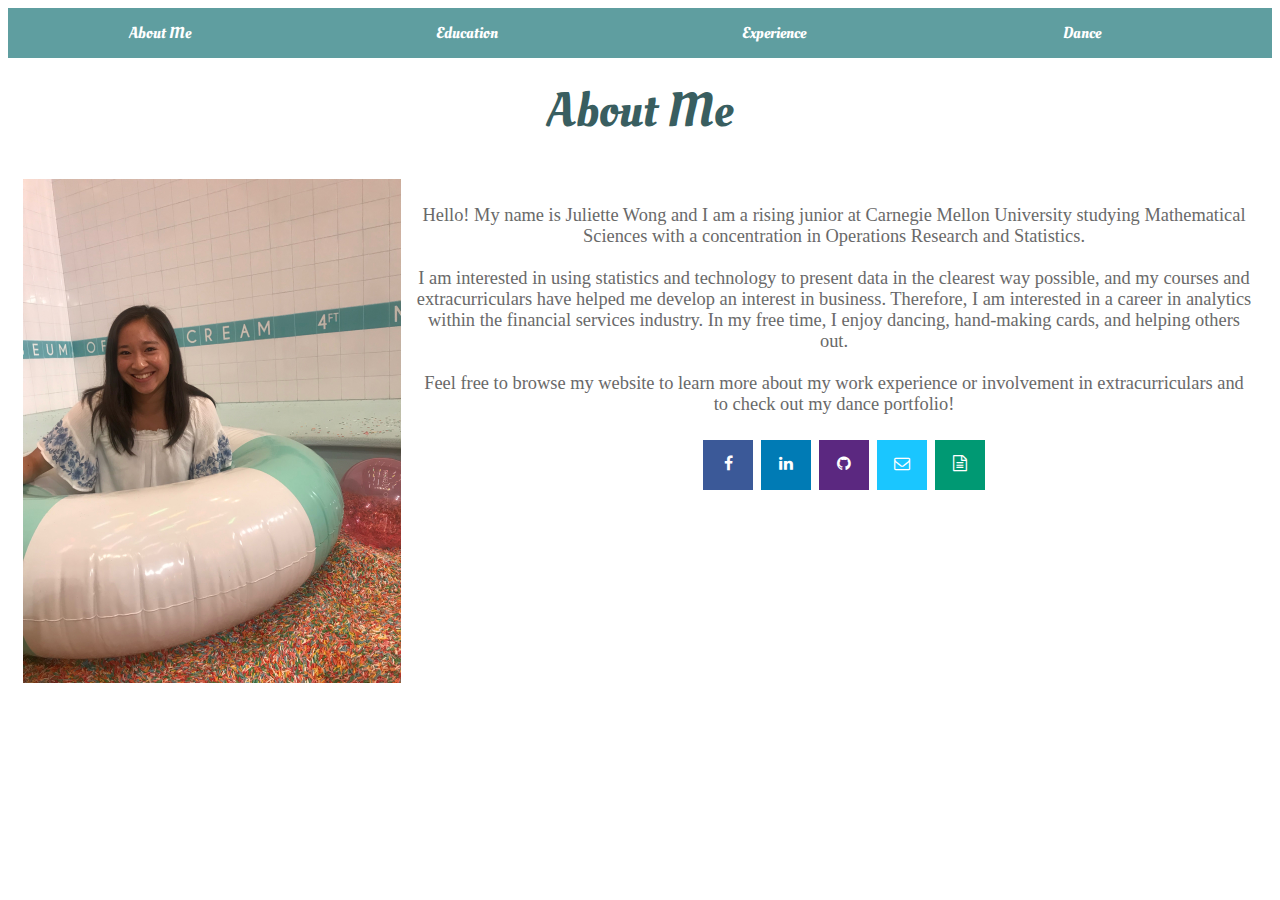
==== index.html @ 11a3e582 "Update" ====
<!DOCTYPE html>
<html>
<head>
	<meta charset="utf-8">
	<meta http-equiv="X-UA-Compatible" content="IE=edge">
	<title>Juliette Wong</title>
	<meta name="viewport" content="width-device-width, initial-scale=1">
	<link rel="stylesheet" type="text/css" href="style.css">
	<link rel="stylesheet" href="https://cdnjs.cloudflare.com/ajax/libs/font-awesome/4.7.0/css/font-awesome.min.css">
	<link rel="icon" href="Images/Icon.png">
	<link href="https://fonts.googleapis.com/css?family=Oleo+Script" rel="stylesheet">
	<script src="https://ajax.googleapis.com/ajax/libs/jquery/3.2.1/jquery.min.js"></script>
</head>

<body>

	<div class='nav-bar'>
		<a href="index.html" class=element> About Me </a> 
		<a href="education.html" class=element> Education </a>
		<a href="experience.html" class=element> Experience </a>
		<a href="dance.html" class=element> Dance </a>
	</div>

	<div class=o-header> About Me </div>

	<div class=about-image> <img src="Images/JulietteProfile.jpg" alt="Juliette" width="378" height="504">  </div>

	<div class=abt-image> <img src="Images/JulietteProfile.jpg" alt="Juliette" width="189" height="252">  </div>



	<div class=about-text> <br> Hello! My name is Juliette Wong and I am a rising junior at Carnegie Mellon University studying Mathematical Sciences with a concentration in Operations Research and Statistics. <br> <br>  I am interested in using statistics and technology to present data in the clearest way possible, and my courses and extracurriculars have helped me develop an interest in business. Therefore, I am interested in a career in analytics within the financial services industry.  In my free time, I enjoy dancing, hand-making cards, and helping others out. <br> <br> Feel free to browse my website to learn more about my work experience or involvement in extracurriculars and to check out my dance portfolio! <br> </div>



	<footer align="center">
		<a href="https://www.facebook.com/JulietteeWong" class="fa fa-facebook"></a>
		<a href="https://www.linkedin.com/in/juliettenwong/" class="fa fa-linkedin"></a>
		<a href="https://github.com/jujuwong21" class="fa fa-github"> </a>
		<a href="mailto:jnwong@andrew.cmu.edu" class="fa fa-envelope-o"> </a>
		<a href="Juliette-Resume-3.11.19.pdf" class="fa fa-file-text-o"> </a>
	</footer>
	

</body>


</html>
---- style.css ----
/* Nav Bar*/

.nav-bar{
	width: 100%;
	height: 50px;
	margin: 0;
	top: 0;
	background: CadetBlue;
	position: sticky;
	}

.nav-bar > .element{
	width: 24%;
	line-height: 50px;
	text-align: center;
	color: white;
	display: inline-block;
	margin: 0;
	font-family: 'Oleo Script', cursive;
	text-decoration: none;
}


.nav-bar > .element:hover{
  cursor: pointer;
  background: #395e60;
}


/* General */

.empty-box{
	background-color: white;
	color: white;
	padding: 20px;
}


.exp-header{
  color: white;
  font-family: Blagovest;
  font-size: 2em;
  font-style: bold;
  padding-left: 20px;
  text-align: left; 
}

.exp-sub{
  color: white;
  font-family: Blagovest;
  font-size: 1.5em;
  font-style: bold;
  padding-left: 20px;
  text-align: left;
}

.exp-words{
  background-color: white;
  color: DimGrey;
  font-family: Tahoma;
  padding-top: 35px;
  padding-right: 20px;
  padding-left: 20px;
  padding-bottom: 20px;
  text-align: left;
}

.exp-image{
  float: left;
  display: fixed;
  padding: 15px;
  width: "378";
  height: "504";
}

@media screen and (max-width: 800px) {
  .exp-image{
    float: none;
    display: none;
    padding: 0px;
    overflow: hidden;
  }
}

.o-header{
  background-color: white;
  color: #395e60;
  font-family: 'Oleo Script', cursive;
  font-size: 3em;
  font-style: bold;
  padding: 20px;
  text-align: center; 
}

.dance-header{
  background-color: white;
  color: #395e60;
  font-family: 'Oleo Script', cursive;
  font-size: 3em;
  font-style: bold;
  padding: 5px;
  padding-top: 15px;
  text-align: center; 
}

.dance-text{
  background-color: white;
  color: DimGrey;
  font-family: Tahoma;
  font-size: 1.15em;
  padding: 20px;
  text-align: center;
}


.ed-header{
  background-color: white;
  color: CadetBlue;
  font-family: Blagovest;
  font-size: 2em;
  font-style: bold;
  text-align: center; 
}

.ed-sub{
  background-color: white;
  color: DimGrey;
  font-family: Blagovest;
  font-size: 1.5em;
  font-style: bold;
  text-align: center;
}

/* About me section*/

.about-image{
  float: left;
  display: fixed;
  padding: 15px;
}

.about-text{
  background-color: white;
  color: DimGrey;
  font-family: Tahoma;
  font-size: 1.15em;
  padding: 20px;
  padding-left: 50px;
  text-align: center;
}

.abt-image{
  display: none;
}

@media screen and (max-width: 800px) {
  .about-image{
    display: none;
    margin-left: auto;
    margin-right: auto;
  }

  .abt-image{
    display: block;
    margin-left: auto;
    margin-right: auto;
    text-align: center;
  }

  .about-text{
    padding-left: 0px;
    font-size: 0.85em;
  }
}

/* Experience Expanding Section: copied from W3 Schools; */
.collapsible {
  background-color: #555;
  color: white;
  cursor: pointer;
  padding: 18px;
  width: 100%;
  border: none;
  text-align: left;
  outline: none;
  font-size: 15px;
}

.active, .collapsible:hover {
  background-color: #395e60;
}

.content {
  padding: 0 18px;
  max-height: 0;
  overflow: hidden;
  transition: max-height 0.2s ease-out;
  background-color: white;
}


/* Code taken from W3 Schools*/
/* Icons from fontawesome.com*/

.fa {
  padding: 15px;
  font-size: 30px;
  width: 50px;
  height: 50px;
  text-align: center;
  text-decoration: none;
  margin: 5px 2px;
  align-items: center;
  display: flex;
  flex-direction: row;
  justify-content: space-between;
}

.fa:hover {
    opacity: 0.7;
    cursor: pointer;
}

.fa-facebook {
  background: #3B5998;
  color: white;
}

.fa-linkedin {
  background: #007bb5;
  color: white;
}

.fa-github {
	background: #5B2880;
	color: white;
}

.fa-envelope-o {
	background: #1ac6ff;
	color: white;
}

.fa-file-text-o {
	background: #009973;
	color: white;
}

/* Code taken from INSERT NAME*/
/* TABLE */ 


.limiter {
  width: 100%;
  margin: 0 auto;
}

.container-table100 {
  width: 100%;
  border: black;

  display: -webkit-box;
  display: -webkit-flex;
  display: -moz-box;
  display: -ms-flexbox;
  display: flex;
  align-items: center;
  justify-content: center;
  flex-wrap: wrap;
  padding: 20px ;
}

.wrap-table100 {
  width: 960px;
  border-radius: 10px;
  overflow: hidden;
  border: black;
}

.table {
  width: 80%;
  display: table;
  margin: 0;
  border: black;
}

@media screen and (max-width: 768px) {
  .table {
    display: block;
  }
}

.row {
  display: table-row;
  background: #fff;
}

.row.header {
  color: #ffffff;
  background: #395e60;
}

.cell {
  display: table-cell;
}

.row .cell {
  font-family: Tahoma;
  font-size: 15px;
  color: #666666;
  line-height: 1.2;
  font-weight: unset !important;

  padding-top: 20px;
  padding-bottom: 20px;
  border-bottom: 1px solid #f2f2f2;
  text-align: center;
}

.row.header .cell {
  font-family: Blagovest;
  font-size: 18px;
  color: #fff;
  line-height: 1.2;
  font-weight: unset !important;
  padding-top: 19px;
  padding-bottom: 19px;
  text-align: center;
}

.row .cell:nth-child(1) {
  width: 200px;
}

.row .cell:nth-child(2) {
  width: 200px;
}

.row .cell:nth-child(3) {
  width: 200px;
}

@media screen and (max-width: 768px) {
  .row .cell {
    font-family: Tahoma;
    font-size: 12px;
    color: #666666;
    line-height: 1.2;
    font-weight: unset !important;

    padding-top: 10px;
    padding-bottom: 10px;
    border-bottom: 1px solid #f2f2f2;
    text-align: center;
  }

  .row.header .cell {
    font-family: Blagovest;
    font-size: 15px;
    color: #fff;
    line-height: 1.2;
    font-weight: unset !important;
    padding-top: 10px;
    padding-bottom: 10px;
    text-align: center;
  }
}

.table, .row {
  width: 100% !important;
}

.row:hover {
  background-color: CadetBlue;
  color: #fff;
  opacity: 70%;
}

/* Code from W3 Schools */
/* Image gallery for projects */ 

.gallery {
  border: 1px solid #ccc;
}

.gallery:hover {
  border: 1px solid #777;
}

.gallery img {
  width: 100%;
  height: auto;
}

.desc {
  padding: 15px;
  text-align: center;
  font-family: Tahoma;
}

* {
  box-sizing: border-box;
}

.responsive {
  padding: 0 6px;
  float: left;
  width: 24.99999%;
}

@media only screen and (max-width: 700px) {
  .responsive {
    width: 49.99999%;
    margin: 6px 0;
  }
}

@media only screen and (max-width: 500px) {
  .responsive {
    width: 100%;
  }
}

.clearfix:after {
  content: "";
  display: table;
  clear: both;
}

/* Code from W3 Schools */
/* Buttons for schedule */


.dropbtn {
  background-color: CadetBlue;
  color: white;
  font-family: Tahoma;
  padding: 16px;
  font-size: 16px;
  border: none;
  margin-right: auto;
  margin-left: auto;
  text-align: center;
  cursor: pointer;
  position: absolute;
}

.dropdown {
  text-align: center;
  position: relative;
}

.dropdown-content {
  display: none;
  background-color: #f9f9f9;
  font-family: Tahoma;
  width: 30%;
  margin-right: auto;
  margin-left: auto;
  box-shadow: 0px 8px 16px 0px rgba(0,0,0,0.2);
  z-index: 1;
}

.dropdown-content a {
  color: black;
  padding: 12px 16px;
  font-family: Tahoma;
  text-decoration: none;
  display: block;
  text-align: center;
}

.dropdown-content a:hover {background-color: #f1f1f1;}

.dropdown:hover .dropdown-content {
  display: block;
}

.dropdown:hover .dropbtn {
  min-width: 160px;
  background-color: #395e60;
}

.buttons {
  text-align: center;
}

.button {
  background-color: CadetBlue;
  border: none;
  color: white;
  font-family: Tahoma;
  padding: 16px;
  text-align: center;
  text-decoration: none;
  font-size: 16px;
  cursor: pointer;
}

.button > .text{
  text-align: center;
  color: white;
  display: inline-block;
  font-family: Tahoma;
  text-align: center;
  text-decoration: none;
  font-size: 16px;
}

.button:hover {
  background-color: #395e60;
}
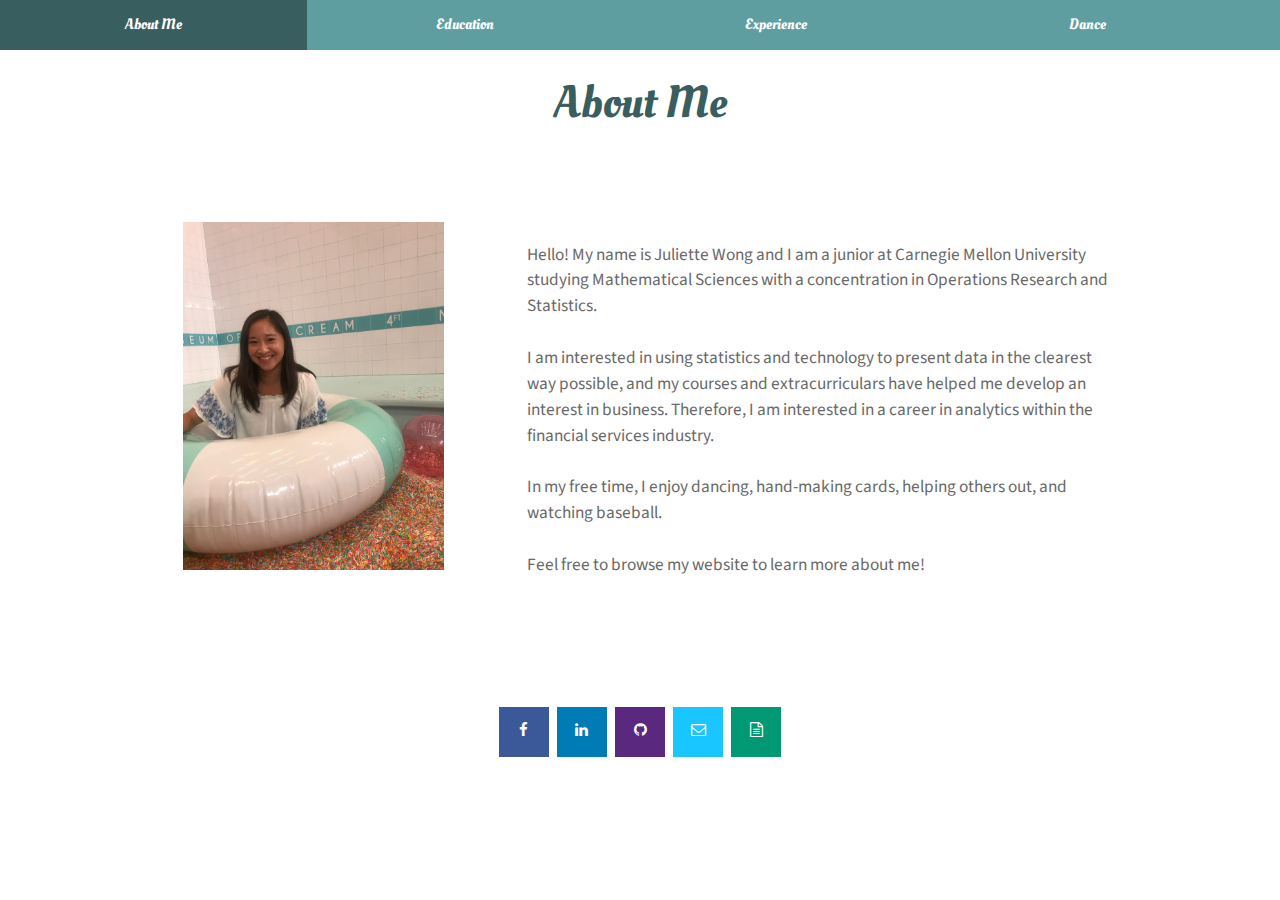
==== commit af3a8e95: "Summer Updates" ====
--- a/index.html
+++ b/index.html
@@ -7,8 +7,10 @@
 	<meta name="viewport" content="width-device-width, initial-scale=1">
 	<link rel="stylesheet" type="text/css" href="style.css">
 	<link rel="stylesheet" href="https://cdnjs.cloudflare.com/ajax/libs/font-awesome/4.7.0/css/font-awesome.min.css">
+	<link rel="stylesheet" href="https://www.w3schools.com/w3css/4/w3.css">
 	<link rel="icon" href="Images/Icon.png">
 	<link href="https://fonts.googleapis.com/css?family=Oleo+Script" rel="stylesheet">
+	<link href='https://fonts.googleapis.com/css?family=Source+Sans+Pro' rel='stylesheet' type='text/css'>
 	<script src="https://ajax.googleapis.com/ajax/libs/jquery/3.2.1/jquery.min.js"></script>
 </head>
 
@@ -23,14 +25,21 @@
 
 	<div class=o-header> About Me </div>
 
-	<div class=about-image> <img src="Images/JulietteProfile.jpg" alt="Juliette" width="378" height="504">  </div>
+<div class="w3-row-padding w3-padding-64 w3-container">
+  <div class="w3-content">
 
-	<div class=abt-image> <img src="Images/JulietteProfile.jpg" alt="Juliette" width="189" height="252">  </div>
+    <div class="w3-third w3-center">
+      <img src="Images/JulietteProfile.jpg" alt="Juliette", width=80%, height=auto>
+    </div>
 
+    <div class="w3-twothird">
+    	<div class=about-text>Hello! My name is Juliette Wong and I am a junior at Carnegie Mellon University studying Mathematical Sciences with a concentration in Operations Research and Statistics. <br> <br>   I am interested in using statistics and technology to present data in the clearest way possible, and my courses and extracurriculars have helped me develop an interest in business. Therefore, I am interested in a career in analytics within the financial services industry.   <br> <br> In my free time, I enjoy dancing, hand-making cards, helping others out, and watching baseball. <br> <br>  Feel free to browse my website to learn more about me! <br> </div></div> 
+    </div>
+  </div>
+</div>
 
-
-	<div class=about-text> <br> Hello! My name is Juliette Wong and I am a rising junior at Carnegie Mellon University studying Mathematical Sciences with a concentration in Operations Research and Statistics. <br> <br>  I am interested in using statistics and technology to present data in the clearest way possible, and my courses and extracurriculars have helped me develop an interest in business. Therefore, I am interested in a career in analytics within the financial services industry.  In my free time, I enjoy dancing, hand-making cards, and helping others out. <br> <br> Feel free to browse my website to learn more about my work experience or involvement in extracurriculars and to check out my dance portfolio! <br> </div>
-
+	
+	<div class=empty-box> </div>
 
 
 	<footer align="center">
@@ -38,7 +47,7 @@
 		<a href="https://www.linkedin.com/in/juliettenwong/" class="fa fa-linkedin"></a>
 		<a href="https://github.com/jujuwong21" class="fa fa-github"> </a>
 		<a href="mailto:jnwong@andrew.cmu.edu" class="fa fa-envelope-o"> </a>
-		<a href="Juliette-Resume-3.11.19.pdf" class="fa fa-file-text-o"> </a>
+		<a href="Resume_JulietteWong.pdf" class="fa fa-file-text-o"> </a>
 	</footer>
 	
 
--- a/style.css
+++ b/style.css
@@ -20,7 +20,6 @@
 	text-decoration: none;
 }
 
-
 .nav-bar > .element:hover{
   cursor: pointer;
   background: #395e60;
@@ -34,7 +33,6 @@
 	color: white;
 	padding: 20px;
 }
-
 
 .exp-header{
   color: white;
@@ -57,7 +55,7 @@
 .exp-words{
   background-color: white;
   color: DimGrey;
-  font-family: Tahoma;
+  font-family: 'Source Sans Pro', sans-serif;
   padding-top: 35px;
   padding-right: 20px;
   padding-left: 20px;
@@ -106,10 +104,10 @@
 .dance-text{
   background-color: white;
   color: DimGrey;
-  font-family: Tahoma;
+  font-family: 'Source Sans Pro', sans-serif;
   font-size: 1.15em;
   padding: 20px;
-  text-align: center;
+  text-align: left;
 }
 
 
@@ -142,16 +140,17 @@
 .about-text{
   background-color: white;
   color: DimGrey;
-  font-family: Tahoma;
+  font-family: 'Source Sans Pro', sans-serif;
   font-size: 1.15em;
   padding: 20px;
   padding-left: 50px;
-  text-align: center;
+  text-align: left;
 }
 
 .abt-image{
   display: none;
 }
+
 
 @media screen and (max-width: 800px) {
   .about-image{
@@ -168,7 +167,6 @@
   }
 
   .about-text{
-    padding-left: 0px;
     font-size: 0.85em;
   }
 }
@@ -246,7 +244,6 @@
 	color: white;
 }
 
-/* Code taken from INSERT NAME*/
 /* TABLE */ 
 
 
@@ -305,7 +302,7 @@
 }
 
 .row .cell {
-  font-family: Tahoma;
+  font-family: 'Source Sans Pro', sans-serif;
   font-size: 15px;
   color: #666666;
   line-height: 1.2;
@@ -318,7 +315,7 @@
 }
 
 .row.header .cell {
-  font-family: Blagovest;
+  font-family: 'Source Sans Pro', sans-serif;
   font-size: 18px;
   color: #fff;
   line-height: 1.2;
@@ -342,7 +339,7 @@
 
 @media screen and (max-width: 768px) {
   .row .cell {
-    font-family: Tahoma;
+    font-family: 'Source Sans Pro', sans-serif;
     font-size: 12px;
     color: #666666;
     line-height: 1.2;
@@ -355,7 +352,7 @@
   }
 
   .row.header .cell {
-    font-family: Blagovest;
+    font-family: 'Source Sans Pro', sans-serif;
     font-size: 15px;
     color: #fff;
     line-height: 1.2;
@@ -395,7 +392,7 @@
 .desc {
   padding: 15px;
   text-align: center;
-  font-family: Tahoma;
+  font-family: 'Source Sans Pro', sans-serif;
 }
 
 * {
@@ -430,83 +427,316 @@
 /* Code from W3 Schools */
 /* Buttons for schedule */
 
-
-.dropbtn {
-  background-color: CadetBlue;
-  color: white;
-  font-family: Tahoma;
-  padding: 16px;
-  font-size: 16px;
-  border: none;
-  margin-right: auto;
-  margin-left: auto;
-  text-align: center;
-  cursor: pointer;
-  position: absolute;
-}
-
-.dropdown {
-  text-align: center;
-  position: relative;
-}
-
-.dropdown-content {
-  display: none;
-  background-color: #f9f9f9;
-  font-family: Tahoma;
-  width: 30%;
-  margin-right: auto;
-  margin-left: auto;
-  box-shadow: 0px 8px 16px 0px rgba(0,0,0,0.2);
-  z-index: 1;
-}
-
-.dropdown-content a {
-  color: black;
-  padding: 12px 16px;
-  font-family: Tahoma;
-  text-decoration: none;
-  display: block;
-  text-align: center;
-}
-
-.dropdown-content a:hover {background-color: #f1f1f1;}
-
-.dropdown:hover .dropdown-content {
-  display: block;
-}
-
-.dropdown:hover .dropbtn {
-  min-width: 160px;
-  background-color: #395e60;
-}
-
-.buttons {
-  text-align: center;
-}
-
 .button {
   background-color: CadetBlue;
   border: none;
   color: white;
-  font-family: Tahoma;
-  padding: 16px;
+  font-family: 'Source Sans Pro', sans-serif;
   text-align: center;
   text-decoration: none;
   font-size: 16px;
   cursor: pointer;
 }
-
+ 
 .button > .text{
   text-align: center;
   color: white;
   display: inline-block;
-  font-family: Tahoma;
+  font-family: 'Source Sans Pro', sans-serif;
   text-align: center;
   text-decoration: none;
   font-size: 16px;
-}
-
-.button:hover {
-  background-color: #395e60;
-}+  padding: 16px;
+}
+
+.button > .text :hover {
+  cursor: pointer;
+  background: #395e60;
+}
+
+/*Video part of dance gallery */ 
+
+.video {
+  position: relative;
+  padding-top: 4.1%;
+  padding-bottom: 51.95%;
+  height: 0;
+}
+.video iframe {
+  position: absolute;
+  top: 0;
+  left: 0;
+  height: 100%;
+  width: 100%;
+  min-height: 0;
+}
+
+.video-gallery {
+  margin-top: 3em;
+  position: relative;
+  width: 100%;
+}
+.video-gallery .video {
+  animation: 1200ms fadeOut ease;
+  animation-fill-mode: both;
+  grid-column-start: 1;
+  grid-row-start: 1;
+  grid-row-end: 7;
+  max-height: 19.5em;
+  opacity: 0;
+  transition: all 300ms ease;
+}
+.video-gallery input[type="radio"] {
+  font-size: 0;
+  height: 0;
+  opacity: 0;
+  padding: 0;
+  position: fixed;
+  width: 0;
+}
+.video-gallery input {
+  grid-column-start: 1;
+  grid-row-start: 1;
+}
+.video-gallery label {
+  color: DimGrey;
+  font-family: 'Source Sans Pro', sans-serif; 
+  font-size: 1.25em;
+  font-weight: 400;
+  grid-column-start: 2;
+  margin: 0 !important;
+  padding: 1rem 0 1rem 3rem;
+  position: relative;
+  border-bottom: 1px solid #CCCCCC;
+}
+.video-gallery label:last-of-type {
+  border: 0 none;
+}
+.video-gallery input[type="radio"]:checked + label {
+  color: #395e60 !important;
+}
+.video-gallery input[type="radio"]:checked + label:before {
+  content: "▶";
+  left: 0;
+  top: 24px;
+  position: absolute;
+}
+
+.grid-row {
+  display: block;
+  height: 56vw;
+  max-height: 19.5em;
+  position: relative;
+}
+.grid-row label {
+  left: calc(50% + 16px);
+  position: relative;
+  width: calc(50% - 16px);
+}
+.grid-row .video {
+  padding: 0;
+  position: absolute;
+  top: 0;
+  width: 0;
+}
+.grid-row:after {
+  content: "";
+  clear: both;
+  display: table;
+}
+
+#video-1:checked ~ .video-1, #video-2:checked ~ .video-2, #video-3:checked ~ .video-3, #video-4:checked ~ .video-4, #video-5:checked ~ .video-5, #video-6:checked ~ .video-6 {
+  animation: 1200ms fadeIn ease;
+  animation-fill-mode: both;
+  opacity: 1;
+  width: 50%;
+}
+
+@keyframes fadeOut {
+  0% {
+    display: block;
+    height: 56vw;
+    opacity: 1;
+    width: 50%;
+  }
+  25% {
+    display: block;
+    height: 56vw;
+    opacity: 1;
+    width: 50%;
+  }
+  49% {
+    display: block;
+    height: 56vw;
+    opacity: 0;
+    width: 50%;
+  }
+  50% {
+    display: none;
+    height: 0;
+    opacity: 0;
+    width: 0;
+  }
+}
+@keyframes fadeIn {
+  0% {
+    opacity: 0;
+    width: 0;
+  }
+  49% {
+    display: none;
+    height: 0;
+    opacity: 0;
+    width: 0;
+  }
+  50% {
+    display: block;
+    height: 56vw;
+    opacity: 0;
+    width: 50%;
+  }
+  100% {
+    display: block;
+    height: 56vw;
+    opacity: 1;
+    width: 50%;
+  }
+}
+@supports(display: grid) {
+  .grid-row {
+    align-items: start;
+    display: grid;
+    grid-column-gap: 16px;
+    grid-row-gap: 0;
+    grid-template-columns: 1fr 1fr;
+    grid-template-rows: 1fr 1fr 1fr 1fr 1fr 1fr;
+    width: 100%;
+  }
+  .grid-row label {
+    left: auto;
+    width: 100%;
+  }
+  .grid-row .video {
+    position: relative;
+    width: 100%;
+  }
+
+  @keyframes fadeOut {
+    0% {
+      display: block;
+      height: 56vw;
+      opacity: 1;
+      width: 100%;
+    }
+    25% {
+      display: block;
+      height: 56vw;
+      opacity: 1;
+      width: 100%;
+    }
+    49% {
+      display: block;
+      height: 56vw;
+      opacity: 0;
+      width: 100%;
+    }
+    50% {
+      display: none;
+      height: 0;
+      opacity: 0;
+      width: 0;
+    }
+  }
+  @keyframes fadeIn {
+    0% {
+      opacity: 0;
+      width: 0;
+    }
+    49% {
+      display: none;
+      height: 0;
+      opacity: 0;
+      width: 0;
+    }
+    50% {
+      display: block;
+      height: 56vw;
+      opacity: 0;
+      width: 100%;
+    }
+    100% {
+      display: block;
+      height: 56vw;
+      opacity: 1;
+      width: 100%;
+    }
+  }
+}
+@media (max-width: 767px) {
+  .video-gallery {
+    display: flex;
+    flex-direction: column;
+    height: auto;
+    max-height: none;
+  }
+  .video-gallery label {
+    left: auto;
+    order: 2;
+    width: 100%;
+  }
+  .video-gallery .video {
+    order: 1;
+    padding-top: 4.1%;
+    padding-bottom: 51.95%;
+    position: relative;
+    top: auto;
+    width: 100%;
+  }
+
+  #video-1:checked ~ .video-1, #video-2:checked ~ .video-2, #video-3:checked ~ .video-3, #video-4:checked ~ .video-4, #video-5:checked ~ .video-5, #video-6:checked ~ .video-6 {
+    width: 100%;
+  }
+
+  @keyframes fadeOut {
+    0% {
+      display: block;
+      height: 56vw;
+      opacity: 1;
+    }
+    25% {
+      display: block;
+      height: 56vw;
+      opacity: 1;
+    }
+    49% {
+      display: block;
+      height: 56vw;
+      opacity: 0;
+    }
+    50% {
+      display: none;
+      height: 0;
+      opacity: 0;
+    }
+  }
+  @keyframes fadeIn {
+    0% {
+      opacity: 0;
+    }
+    49% {
+      display: none;
+      height: 0;
+      opacity: 0;
+    }
+    50% {
+      display: block;
+      height: 56vw;
+      opacity: 0;
+    }
+    100% {
+      display: block;
+      height: 56vw;
+      opacity: 1;
+    }
+  }
+}
